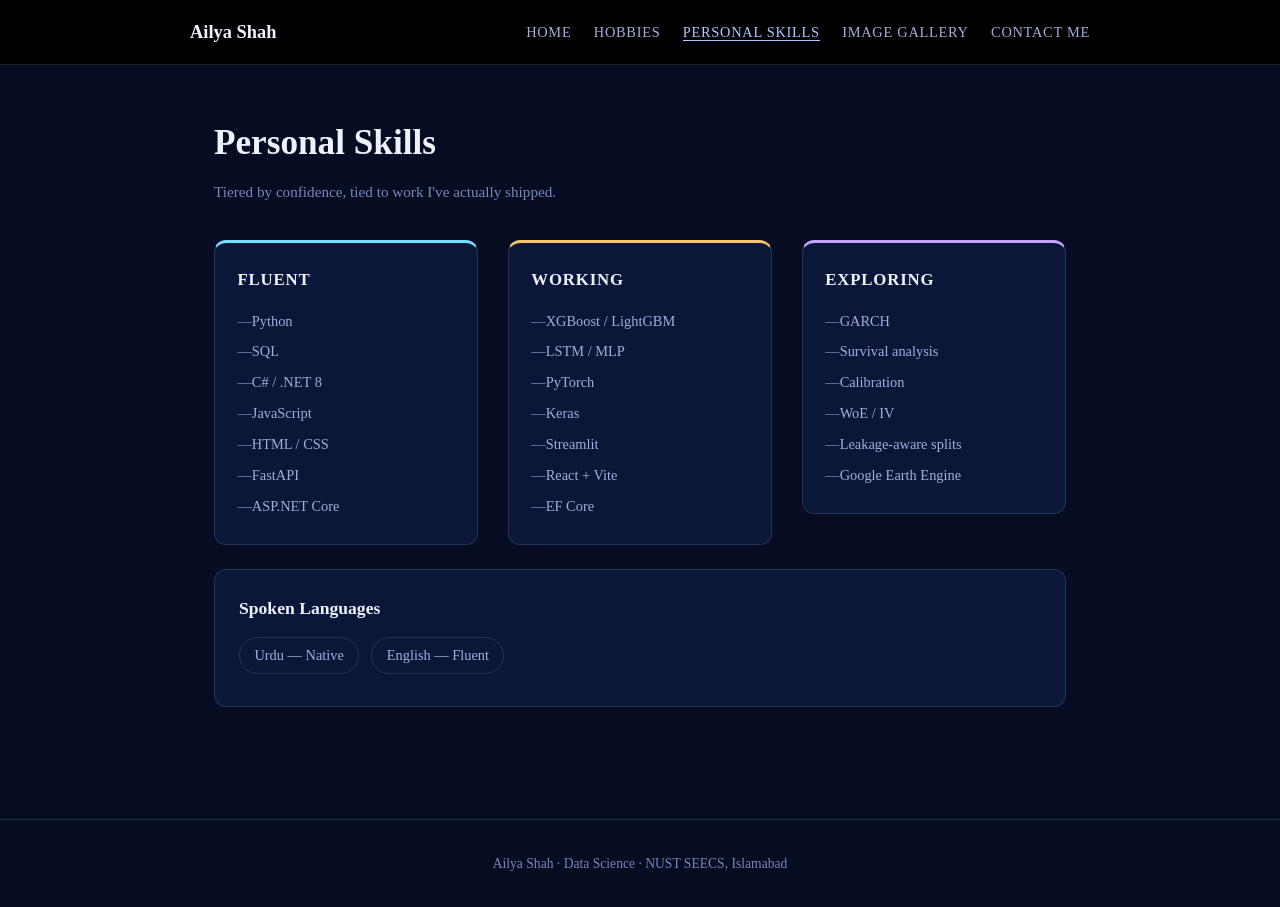
==== skills.html @ cf390185 "adding css styling" ====
<!DOCTYPE html>
<html lang="en">
<head>
<meta charset="UTF-8" />
<meta name="viewport" content="width=device-width, initial-scale=1.0" />
<title>Ailya Shah — Personal Skills</title>
<link rel="stylesheet" href="css/style.css" />
</head>
<body>

<header class="site-header">
  <nav class="clearfix">
    <span class="brand">Ailya Shah</span>
    <ul>
      <li><a href="index.html">Home</a></li>
      <li><a href="hobbies.html">Hobbies</a></li>
      <li><a class="active" href="skills.html">Personal Skills</a></li>
      <li><a href="gallery.html">Image Gallery</a></li>
      <li><a href="contact.html">Contact Me</a></li>
    </ul>
  </nav>
</header>

<main>
  <h1>Personal Skills</h1>
  <p class="sub">Tiered by confidence, tied to work I've actually shipped.</p>

  <div class="clearfix">
    <div class="skill-card fluent">
      <h2>Fluent</h2>
      <ul>
        <li>Python</li>
        <li>SQL</li>
        <li>C# / .NET 8</li>
        <li>JavaScript</li>
        <li>HTML / CSS</li>
        <li>FastAPI</li>
        <li>ASP.NET Core</li>
      </ul>
    </div>
    <div class="skill-card working">
      <h2>Working</h2>
      <ul>
        <li>XGBoost / LightGBM</li>
        <li>LSTM / MLP</li>
        <li>PyTorch</li>
        <li>Keras</li>
        <li>Streamlit</li>
        <li>React + Vite</li>
        <li>EF Core</li>
      </ul>
    </div>
    <div class="skill-card exploring">
      <h2>Exploring</h2>
      <ul>
        <li>GARCH</li>
        <li>Survival analysis</li>
        <li>Calibration</li>
        <li>WoE / IV</li>
        <li>Leakage-aware splits</li>
        <li>Google Earth Engine</li>
      </ul>
    </div>
  </div>

  <div class="lang-panel">
    <h2>Spoken Languages</h2>
    <ul>
      <li>Urdu — Native</li>
      <li>English — Fluent</li>
    </ul>
  </div>
</main>

<footer>
  Ailya Shah · Data Science · NUST SEECS, Islamabad
</footer>

</body>
</html>
---- css/style.css ----
/* =========================================================
   CS313 - Web Engineering - Lab 3
   Ailya Shah - Personal Portfolio II
   Single external stylesheet for all 5 pages.
   ========================================================= */

* {
  box-sizing: border-box;
  margin: 0;
  padding: 0;
}

body {
  font-family: Georgia, 'Times New Roman', serif;
  background-color: #060c22;
  color: #c6cdec;
  line-height: 1.7;
}

a {
  color: #b0c7ff;
  text-decoration: none;
}

a:hover {
  color: #ffffff;
}

/* ===== Clearfix helper (used wherever floats are involved) ===== */
.clearfix::after {
  content: "";
  display: table;
  clear: both;
}

/* ===== Header / Navigation ===== */
header.site-header {
  background: #000000;
  border-bottom: 1px solid rgba(176, 199, 255, 0.16);
  padding: 1rem 1.5rem;
}

nav {
  max-width: 900px;
  margin: 0 auto;
}

nav .brand {
  font-size: 1.15rem;
  font-weight: bold;
  color: #eef2ff;
  float: left;
  line-height: 2rem;
}

/* Horizontal nav menu built with float + clear, as required by the lab */
nav ul {
  list-style: none;
  float: right;
}

nav ul li {
  float: left;
  margin-left: 1.4rem;
}

nav ul li a {
  font-size: 0.9rem;
  text-transform: uppercase;
  letter-spacing: 0.05em;
  color: #a3adda;
  line-height: 2rem;
}

nav ul li a.active {
  color: #b0c7ff;
  border-bottom: 1px solid #b0c7ff;
}

/* clear the float so the header doesn't collapse */
nav::after {
  content: "";
  display: table;
  clear: both;
}

/* ===== Page layout ===== */
main {
  max-width: 900px;
  margin: 0 auto;
  padding: 3rem 1.5rem 4rem;
}

h1 {
  color: #eef2ff;
  font-size: 2.2rem;
  margin-bottom: 0.4rem;
}

.sub {
  color: #7b86bb;
  margin-bottom: 2.2rem;
  font-size: 0.95rem;
}

footer {
  text-align: center;
  padding: 2rem 1rem;
  color: #7b86bb;
  font-size: 0.85rem;
  border-top: 1px solid rgba(176, 199, 255, 0.16);
  margin-top: 3rem;
}

/* ===== Home page: profile photo floated beside bio text ===== */
.hero .role {
  color: #b0c7ff;
  font-style: italic;
  font-size: 1.1rem;
  margin-bottom: 1.3rem;
}

.profile-photo {
  float: left;
  width: 180px;
  height: 180px;
  object-fit: cover;
  border-radius: 10px;
  border: 1px solid rgba(176, 199, 255, 0.16);
  margin: 0.3rem 1.5rem 1rem 0;
}

.hero p.lede {
  color: #a3adda;
  margin-bottom: 1.5rem;
}

/* stop following content from wrapping around the floated photo */
.stats {
  clear: left;
  padding-top: 0.5rem;
}

.stats .stat {
  display: inline-block;
  margin-right: 2rem;
  margin-bottom: 1rem;
}

.stat b {
  display: block;
  font-size: 1.5rem;
  color: #eef2ff;
}

.stat span {
  font-size: 0.8rem;
  color: #7b86bb;
  text-transform: uppercase;
  letter-spacing: 0.05em;
}

.links a {
  display: inline-block;
  border: 1px solid rgba(176, 199, 255, 0.16);
  padding: 0.5rem 1rem;
  border-radius: 6px;
  font-size: 0.85rem;
  color: #a3adda;
  margin: 0 0.5rem 0.5rem 0;
}

.links a:hover {
  border-color: #b0c7ff;
  color: #b0c7ff;
}

.panel {
  clear: both;
  background: #0b1738;
  border: 1px solid rgba(176, 199, 255, 0.16);
  border-radius: 12px;
  padding: 1.6rem;
  margin: 2rem 0 1.5rem;
}

.panel h2 {
  color: #eef2ff;
  font-size: 1.2rem;
  margin-bottom: 0.6rem;
}

.panel p {
  color: #a3adda;
  font-size: 0.95rem;
}

.quicklinks {
  clear: both;
}

.quicklinks a {
  display: block;
  float: left;
  width: 21%;
  margin-right: 4%;
  background: #0b1738;
  border: 1px solid rgba(176, 199, 255, 0.16);
  border-radius: 10px;
  padding: 1.1rem 0.6rem;
  color: #eef2ff;
  font-weight: bold;
  text-align: center;
  font-size: 0.85rem;
}

.quicklinks a:last-child {
  margin-right: 0;
}

.quicklinks a:hover {
  border-color: #b0c7ff;
  color: #b0c7ff;
}

/* ===== Hobbies page: floated cards, two per row ===== */
.hobby-card {
  float: left;
  width: 47%;
  margin: 0 3% 1.5rem 0;
  background: #0b1738;
  border: 1px solid rgba(176, 199, 255, 0.16);
  border-top: 3px solid #b0c7ff;
  border-radius: 12px;
  padding: 1.4rem;
}

.hobby-card:nth-child(even) {
  margin-right: 0;
}

.hobby-card h2 {
  color: #eef2ff;
  font-size: 1.15rem;
  margin-bottom: 0.5rem;
}

.hobby-card p {
  color: #a3adda;
  font-size: 0.92rem;
}

/* ===== Skills page ===== */
.skill-card {
  float: left;
  width: 31%;
  margin: 0 3.5% 1.5rem 0;
  background: #0b1738;
  border: 1px solid rgba(176, 199, 255, 0.16);
  border-top: 3px solid #b0c7ff;
  border-radius: 12px;
  padding: 1.4rem;
}

.skill-card:last-child {
  margin-right: 0;
}

.skill-card.fluent { border-top-color: #74e0ff; }
.skill-card.working { border-top-color: #f4c56a; }
.skill-card.exploring { border-top-color: #c3a4ff; }

.skill-card h2 {
  color: #eef2ff;
  font-size: 1.05rem;
  margin-bottom: 0.7rem;
  text-transform: uppercase;
  letter-spacing: 0.05em;
}

.skill-card ul {
  list-style: none;
}

.skill-card li {
  color: #a3adda;
  font-size: 0.9rem;
  padding: 0.2rem 0;
}

.skill-card li::before {
  content: "\2014 ";
  color: #7b86bb;
}

.lang-panel {
  clear: both;
  background: #0b1738;
  border: 1px solid rgba(176, 199, 255, 0.16);
  border-radius: 12px;
  padding: 1.5rem;
}

.lang-panel h2 {
  color: #eef2ff;
  font-size: 1.1rem;
  margin-bottom: 0.8rem;
}

.lang-panel li {
  display: inline-block;
  color: #a3adda;
  font-size: 0.9rem;
  border: 1px solid rgba(176, 199, 255, 0.16);
  border-radius: 999px;
  padding: 0.35rem 0.9rem;
  margin: 0 0.5rem 0.5rem 0;
  list-style: none;
}

/* ===== Gallery page: images floated into a grid ===== */
.gallery-item {
  float: left;
  width: 31%;
  margin: 0 3.5% 1.6rem 0;
  background: #0b1738;
  border: 1px solid rgba(176, 199, 255, 0.16);
  border-radius: 12px;
  overflow: hidden;
}

.gallery-item:nth-child(3n) {
  margin-right: 0;
}

.gallery-item img {
  width: 100%;
  display: block;
  height: 150px;
  object-fit: cover;
  object-position: top;
}

.gallery-item .caption {
  padding: 0.9rem 1rem;
}

.gallery-item .title {
  color: #eef2ff;
  font-weight: bold;
  font-size: 0.92rem;
  margin-bottom: 0.25rem;
}

.gallery-item .desc {
  color: #a3adda;
  font-size: 0.8rem;
}

/* ===== Contact page ===== */
.contact-panel {
  background: #0b1738;
  border: 1px solid rgba(176, 199, 255, 0.16);
  border-radius: 12px;
  padding: 1.8rem;
  margin-bottom: 1.6rem;
}

.contact-panel .label {
  color: #7b86bb;
  font-size: 0.78rem;
  text-transform: uppercase;
  letter-spacing: 0.08em;
  margin-bottom: 0.3rem;
}

.contact-panel .email {
  color: #eef2ff;
  font-size: 1.2rem;
  font-weight: bold;
}

.social-list {
  list-style: none;
}

.social-list li {
  background: #0b1738;
  border: 1px solid rgba(176, 199, 255, 0.16);
  border-radius: 10px;
  padding: 0.9rem 1.2rem;
  margin-bottom: 0.7rem;
}

.social-list li::after {
  content: "";
  display: table;
  clear: both;
}

.social-list li a {
  float: left;
  color: #eef2ff;
  font-weight: bold;
}

.social-list li a:hover {
  color: #b0c7ff;
}

.social-list li span.tag {
  float: right;
  color: #7b86bb;
  font-size: 0.8rem;
}

/* ===== Responsive fallback: stack floats on small screens ===== */
@media (max-width: 640px) {
  .profile-photo,
  .hobby-card,
  .skill-card,
  .gallery-item,
  .quicklinks a {
    float: none;
    width: 100%;
    margin-right: 0;
  }
  nav .brand,
  nav ul {
    float: none;
    display: block;
  }
  nav ul li {
    float: left;
    margin: 0 1rem 0.5rem 0;
  }
}
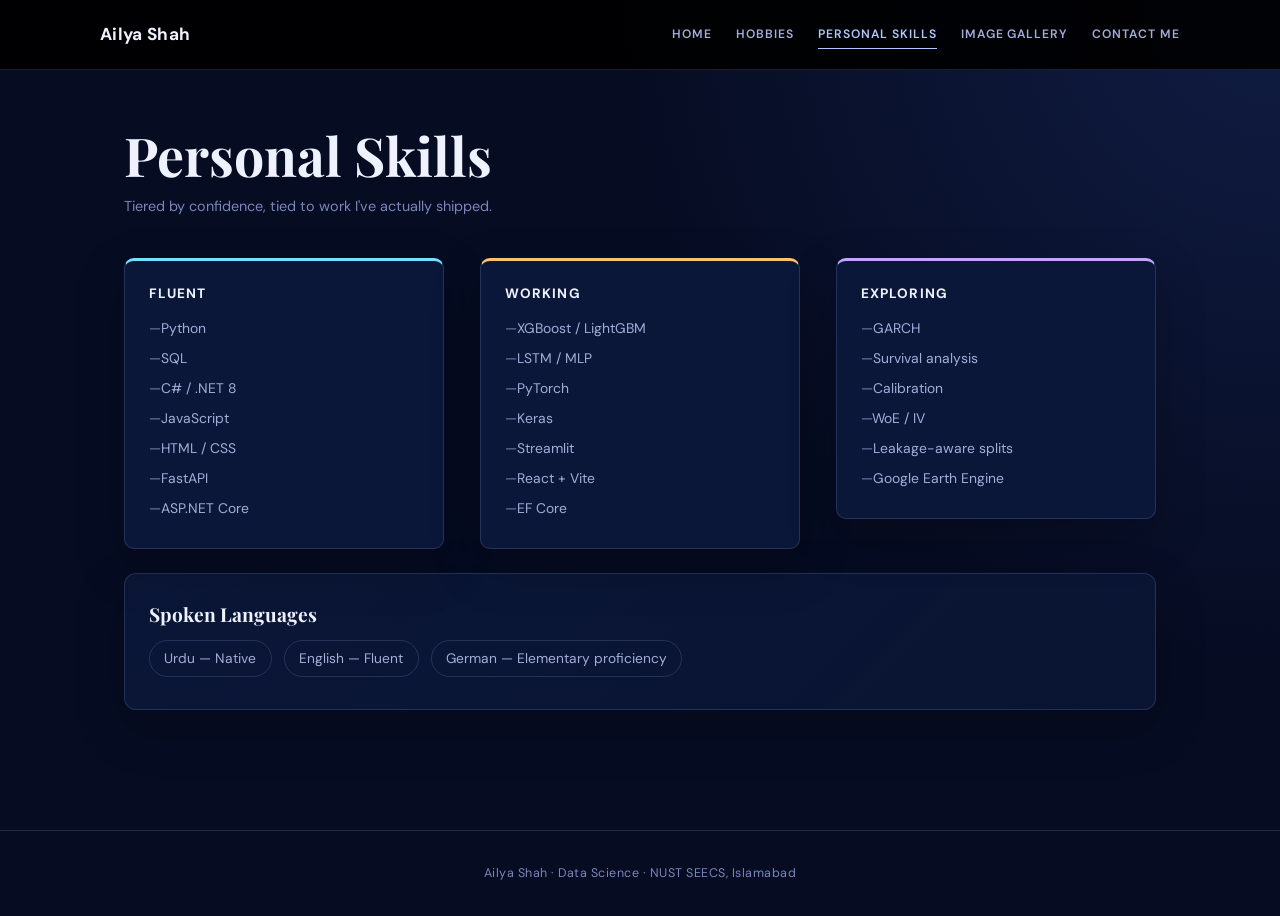
==== commit 8515db1e: "improve readability of text on home" ====
--- a/skills.html
+++ b/skills.html
@@ -68,6 +68,7 @@
     <ul>
       <li>Urdu — Native</li>
       <li>English — Fluent</li>
+      <li>German — Elementary proficiency</li>
     </ul>
   </div>
 </main>
--- a/css/style.css
+++ b/css/style.css
@@ -1,437 +1,139 @@
-/* =========================================================
-   CS313 - Web Engineering - Lab 3
-   Ailya Shah - Personal Portfolio II
-   Single external stylesheet for all 5 pages.
-   ========================================================= */
+@import url('https://fonts.googleapis.com/css2?family=DM+Sans:wght@400;500;600;700&family=Playfair+Display:wght@600;700&display=swap');
 
-* {
-  box-sizing: border-box;
-  margin: 0;
-  padding: 0;
+:root {
+  --ink: #060c22;
+  --panel: #0b1738;
+  --text: #c6cdec;
+  --muted: #7b86bb;
+  --soft: #a3adda;
+  --bright: #eef2ff;
+  --accent: #b0c7ff;
+  --line: rgba(176, 199, 255, 0.16);
+  --shadow: 0 18px 50px rgba(0, 0, 0, 0.22);
 }
 
+* { box-sizing: border-box; margin: 0; padding: 0; }
+html { scroll-behavior: smooth; }
+
 body {
-  font-family: Georgia, 'Times New Roman', serif;
-  background-color: #060c22;
-  color: #c6cdec;
+  background: radial-gradient(circle at top right, #101c43 0, var(--ink) 42%);
+  color: var(--text);
+  font-family: 'DM Sans', 'Segoe UI', sans-serif;
   line-height: 1.7;
 }
 
-a {
-  color: #b0c7ff;
-  text-decoration: none;
+a { color: var(--accent); text-decoration: none; }
+a:hover { color: #ffffff; }
+.clearfix::after { clear: both; content: ""; display: table; }
+
+header.site-header {
+  background: rgba(0, 0, 0, 0.92);
+  border-bottom: 1px solid var(--line);
+  padding: 1.15rem 1.5rem;
+  position: sticky;
+  top: 0;
+  z-index: 10;
 }
+nav { margin: 0 auto; max-width: 1080px; }
+nav .brand { color: var(--bright); float: left; font-size: 1.08rem; font-weight: 700; letter-spacing: 0.02em; line-height: 2rem; }
+nav ul { float: right; list-style: none; }
+nav ul li { float: left; margin-left: 1.5rem; }
+nav ul li a { color: var(--soft); font-size: 0.76rem; font-weight: 600; letter-spacing: 0.08em; line-height: 2rem; text-transform: uppercase; }
+nav ul li a.active { border-bottom: 1px solid var(--accent); color: var(--accent); padding-bottom: 0.35rem; }
 
-a:hover {
-  color: #ffffff;
-}
+main { margin: 0 auto; max-width: 1080px; padding: 3.5rem 1.5rem 4.5rem; }
+h1, h2, .castle-hero h1 { font-family: 'Playfair Display', Georgia, serif; }
+h1 { color: var(--bright); font-size: clamp(2.1rem, 5vw, 3.35rem); line-height: 1.1; margin-bottom: 0.55rem; }
+.sub { color: var(--muted); font-size: 0.9rem; margin-bottom: 2.5rem; }
+footer { border-top: 1px solid var(--line); color: var(--muted); font-size: 0.78rem; letter-spacing: 0.04em; margin-top: 3rem; padding: 2rem 1rem; text-align: center; }
 
-/* ===== Clearfix helper (used wherever floats are involved) ===== */
-.clearfix::after {
-  content: "";
-  display: table;
-  clear: both;
-}
+.castle-hero { align-items: flex-end; background: linear-gradient(90deg, rgba(6, 12, 34, 0.92), rgba(6, 12, 34, 0.22)), url("https://images.unsplash.com/photo-1520637836862-4d197d17c46a?auto=format&fit=crop&w=1800&q=85") center/cover; border: 1px solid var(--line); border-radius: 16px; box-shadow: var(--shadow); display: flex; min-height: 390px; overflow: hidden; padding: 3rem; position: relative; }
+.castle-hero::after { border: 1px solid rgba(238, 242, 255, 0.2); border-radius: 12px; content: ""; inset: 12px; pointer-events: none; position: absolute; }
+.castle-hero-content { max-width: 520px; position: relative; z-index: 1; }
+.eyebrow { color: var(--accent); font-size: 0.72rem; font-weight: 600; letter-spacing: 0.15em; margin-bottom: 1rem; text-transform: uppercase; }
+.castle-hero h1 { font-size: clamp(2.35rem, 6vw, 4.6rem); max-width: 520px; }
+.castle-hero p:not(.eyebrow) { color: var(--text); font-size: 1.02rem; margin: 1.2rem 0 1.7rem; }
+.hero-cta { border: 1px solid var(--accent); color: var(--bright); display: inline-block; font-size: 0.82rem; font-weight: 600; letter-spacing: 0.04em; padding: 0.7rem 1rem; }
+.hero-cta span { margin-left: 0.7rem; }
+.hero-cta:hover { background: var(--accent); color: var(--ink); }
 
-/* ===== Header / Navigation ===== */
-header.site-header {
-  background: #000000;
-  border-bottom: 1px solid rgba(176, 199, 255, 0.16);
-  padding: 1rem 1.5rem;
-}
+.hero { border-bottom: 1px solid var(--line); margin-top: 3.5rem; padding-bottom: 2rem; }
+.hero .role { color: var(--accent); font-family: 'Playfair Display', Georgia, serif; font-size: 1.1rem; margin-bottom: 1.3rem; }
+.hero p.lede { color: var(--soft); margin-bottom: 1.5rem; max-width: 900px; }
+.stats { padding-top: 0.5rem; }
+.stats .stat { display: inline-block; margin-bottom: 1rem; margin-right: 2.5rem; }
+.stat b { color: var(--bright); display: block; font-size: 1.5rem; }
+.stat span { color: var(--muted); font-size: 0.72rem; font-weight: 600; letter-spacing: 0.05em; text-transform: uppercase; }
+.links a { border: 1px solid var(--line); display: inline-block; font-size: 0.8rem; font-weight: 500; margin: 0 0.5rem 0.5rem 0; padding: 0.5rem 1rem; }
+.links a:hover { border-color: var(--accent); color: var(--accent); }
 
-nav {
-  max-width: 900px;
-  margin: 0 auto;
-}
+.panel, .contact-panel, .lang-panel { background: linear-gradient(135deg, rgba(11, 23, 56, 0.98), rgba(11, 23, 56, 0.78)); border: 1px solid var(--line); border-radius: 12px; box-shadow: var(--shadow); }
+.panel { clear: both; margin: 2.5rem 0 1.7rem; padding: 1.7rem; }
+.panel h2, .lang-panel h2 { color: var(--bright); font-size: 1.2rem; margin-bottom: 0.6rem; }
+.panel p, .hobby-card p { color: var(--soft); font-size: 0.92rem; }
 
-nav .brand {
-  font-size: 1.15rem;
-  font-weight: bold;
-  color: #eef2ff;
-  float: left;
-  line-height: 2rem;
-}
+.quicklinks { clear: both; }
+.quicklinks a { background: var(--panel); border: 1px solid var(--line); border-radius: 8px; color: var(--bright); display: block; float: left; font-size: 0.82rem; font-weight: 600; margin-right: 2.66%; padding: 1.1rem 0.6rem; text-align: center; width: 23%; }
+.quicklinks a:last-child { margin-right: 0; }
+.quicklinks a:hover { border-color: var(--accent); color: var(--accent); }
 
-/* Horizontal nav menu built with float + clear, as required by the lab */
-nav ul {
-  list-style: none;
-  float: right;
-}
+/* Float-based card rows keep the layout aligned for the lab requirement. */
+.hobby-card, .skill-card { background: var(--panel); border: 1px solid var(--line); border-radius: 10px; box-shadow: var(--shadow); float: left; }
+.hobby-card { border-top: 3px solid var(--accent); margin: 0 3% 1.5rem 0; min-height: 205px; padding: 1.6rem; width: 47%; }
+.hobby-card:nth-child(even) { margin-right: 0; }
+.hobby-card h2, .skill-card h2 { color: var(--bright); font-size: 1.15rem; line-height: 1.3; margin-bottom: 0.7rem; }
 
-nav ul li {
-  float: left;
-  margin-left: 1.4rem;
-}
-
-nav ul li a {
-  font-size: 0.9rem;
-  text-transform: uppercase;
-  letter-spacing: 0.05em;
-  color: #a3adda;
-  line-height: 2rem;
-}
-
-nav ul li a.active {
-  color: #b0c7ff;
-  border-bottom: 1px solid #b0c7ff;
-}
-
-/* clear the float so the header doesn't collapse */
-nav::after {
-  content: "";
-  display: table;
-  clear: both;
-}
-
-/* ===== Page layout ===== */
-main {
-  max-width: 900px;
-  margin: 0 auto;
-  padding: 3rem 1.5rem 4rem;
-}
-
-h1 {
-  color: #eef2ff;
-  font-size: 2.2rem;
-  margin-bottom: 0.4rem;
-}
-
-.sub {
-  color: #7b86bb;
-  margin-bottom: 2.2rem;
-  font-size: 0.95rem;
-}
-
-footer {
-  text-align: center;
-  padding: 2rem 1rem;
-  color: #7b86bb;
-  font-size: 0.85rem;
-  border-top: 1px solid rgba(176, 199, 255, 0.16);
-  margin-top: 3rem;
-}
-
-/* ===== Home page: profile photo floated beside bio text ===== */
-.hero .role {
-  color: #b0c7ff;
-  font-style: italic;
-  font-size: 1.1rem;
-  margin-bottom: 1.3rem;
-}
-
-.profile-photo {
-  float: left;
-  width: 180px;
-  height: 180px;
-  object-fit: cover;
-  border-radius: 10px;
-  border: 1px solid rgba(176, 199, 255, 0.16);
-  margin: 0.3rem 1.5rem 1rem 0;
-}
-
-.hero p.lede {
-  color: #a3adda;
-  margin-bottom: 1.5rem;
-}
-
-/* stop following content from wrapping around the floated photo */
-.stats {
-  clear: left;
-  padding-top: 0.5rem;
-}
-
-.stats .stat {
-  display: inline-block;
-  margin-right: 2rem;
-  margin-bottom: 1rem;
-}
-
-.stat b {
-  display: block;
-  font-size: 1.5rem;
-  color: #eef2ff;
-}
-
-.stat span {
-  font-size: 0.8rem;
-  color: #7b86bb;
-  text-transform: uppercase;
-  letter-spacing: 0.05em;
-}
-
-.links a {
-  display: inline-block;
-  border: 1px solid rgba(176, 199, 255, 0.16);
-  padding: 0.5rem 1rem;
-  border-radius: 6px;
-  font-size: 0.85rem;
-  color: #a3adda;
-  margin: 0 0.5rem 0.5rem 0;
-}
-
-.links a:hover {
-  border-color: #b0c7ff;
-  color: #b0c7ff;
-}
-
-.panel {
-  clear: both;
-  background: #0b1738;
-  border: 1px solid rgba(176, 199, 255, 0.16);
-  border-radius: 12px;
-  padding: 1.6rem;
-  margin: 2rem 0 1.5rem;
-}
-
-.panel h2 {
-  color: #eef2ff;
-  font-size: 1.2rem;
-  margin-bottom: 0.6rem;
-}
-
-.panel p {
-  color: #a3adda;
-  font-size: 0.95rem;
-}
-
-.quicklinks {
-  clear: both;
-}
-
-.quicklinks a {
-  display: block;
-  float: left;
-  width: 21%;
-  margin-right: 4%;
-  background: #0b1738;
-  border: 1px solid rgba(176, 199, 255, 0.16);
-  border-radius: 10px;
-  padding: 1.1rem 0.6rem;
-  color: #eef2ff;
-  font-weight: bold;
-  text-align: center;
-  font-size: 0.85rem;
-}
-
-.quicklinks a:last-child {
-  margin-right: 0;
-}
-
-.quicklinks a:hover {
-  border-color: #b0c7ff;
-  color: #b0c7ff;
-}
-
-/* ===== Hobbies page: floated cards, two per row ===== */
-.hobby-card {
-  float: left;
-  width: 47%;
-  margin: 0 3% 1.5rem 0;
-  background: #0b1738;
-  border: 1px solid rgba(176, 199, 255, 0.16);
-  border-top: 3px solid #b0c7ff;
-  border-radius: 12px;
-  padding: 1.4rem;
-}
-
-.hobby-card:nth-child(even) {
-  margin-right: 0;
-}
-
-.hobby-card h2 {
-  color: #eef2ff;
-  font-size: 1.15rem;
-  margin-bottom: 0.5rem;
-}
-
-.hobby-card p {
-  color: #a3adda;
-  font-size: 0.92rem;
-}
-
-/* ===== Skills page ===== */
-.skill-card {
-  float: left;
-  width: 31%;
-  margin: 0 3.5% 1.5rem 0;
-  background: #0b1738;
-  border: 1px solid rgba(176, 199, 255, 0.16);
-  border-top: 3px solid #b0c7ff;
-  border-radius: 12px;
-  padding: 1.4rem;
-}
-
-.skill-card:last-child {
-  margin-right: 0;
-}
-
+.skill-card { border-top: 3px solid var(--accent); margin: 0 3.5% 1.5rem 0; padding: 1.5rem; width: 31%; }
+.skill-card:last-child { margin-right: 0; }
 .skill-card.fluent { border-top-color: #74e0ff; }
 .skill-card.working { border-top-color: #f4c56a; }
 .skill-card.exploring { border-top-color: #c3a4ff; }
+.skill-card h2 { font-family: 'DM Sans', 'Segoe UI', sans-serif; font-size: 0.85rem; letter-spacing: 0.08em; text-transform: uppercase; }
+.skill-card ul { list-style: none; }
+.skill-card li { color: var(--soft); font-size: 0.87rem; padding: 0.2rem 0; }
+.skill-card li::before { color: var(--muted); content: "\2014 "; }
+.lang-panel { clear: both; padding: 1.5rem; }
+.lang-panel li { border: 1px solid var(--line); border-radius: 999px; color: var(--soft); display: inline-block; font-size: 0.86rem; list-style: none; margin: 0 0.5rem 0.5rem 0; padding: 0.35rem 0.9rem; }
 
-.skill-card h2 {
-  color: #eef2ff;
-  font-size: 1.05rem;
-  margin-bottom: 0.7rem;
-  text-transform: uppercase;
-  letter-spacing: 0.05em;
+.gallery-item { background: var(--panel); border: 1px solid var(--line); border-radius: 10px; box-shadow: var(--shadow); float: left; margin: 0 3.5% 1.6rem 0; min-height: 330px; overflow: hidden; width: 31%; }
+.gallery-item:nth-child(3n) { margin-right: 0; }
+.gallery-item img { display: block; height: 170px; object-fit: cover; object-position: top; transition: transform 220ms ease; width: 100%; }
+.gallery-item:hover img { transform: scale(1.03); }
+.gallery-item .caption { padding: 1rem 1.05rem 1.15rem; }
+.gallery-item .title { color: var(--bright); font-family: 'Playfair Display', Georgia, serif; font-size: 0.98rem; line-height: 1.35; margin-bottom: 0.4rem; }
+.gallery-item .desc { color: var(--soft); font-size: 0.79rem; line-height: 1.55; }
+
+.contact-panel { margin-bottom: 1.6rem; padding: 1.8rem; }
+.contact-panel .label { color: var(--muted); font-size: 0.74rem; font-weight: 600; letter-spacing: 0.08em; margin-bottom: 0.3rem; text-transform: uppercase; }
+.contact-panel .email { color: var(--bright); font-size: 1.15rem; font-weight: 700; }
+.social-list { list-style: none; }
+.social-list li { background: var(--panel); border: 1px solid var(--line); border-radius: 8px; margin-bottom: 0.7rem; padding: 0.9rem 1.2rem; }
+.social-list li::after { clear: both; content: ""; display: table; }
+.social-list li a { color: var(--bright); float: left; font-weight: 600; }
+.social-list li a:hover { color: var(--accent); }
+.social-list li span.tag { color: var(--muted); float: right; font-size: 0.78rem; }
+
+@media (max-width: 760px) {
+  nav .brand, nav ul { float: none; }
+  nav ul { margin-top: 0.7rem; }
+  nav ul li { margin: 0 1rem 0.45rem 0; }
+  .castle-hero { min-height: 420px; padding: 2rem; }
+  .quicklinks a { margin-right: 2%; width: 49%; }
+  .quicklinks a:nth-child(2n) { margin-right: 0; }
+  .skill-card { margin-right: 2%; width: 49%; }
+  .skill-card:nth-child(2) { margin-right: 0; }
+  .skill-card:last-child { clear: both; float: none; width: 100%; }
+  .gallery-item { margin-right: 2%; width: 49%; }
+  .gallery-item:nth-child(3n) { margin-right: 2%; }
+  .gallery-item:nth-child(2n) { margin-right: 0; }
 }
 
-.skill-card ul {
-  list-style: none;
+@media (max-width: 560px) {
+  main { padding-top: 2.5rem; }
+  .castle-hero { min-height: 460px; padding: 1.5rem; }
+  .hobby-card, .skill-card, .gallery-item, .quicklinks a { float: none; margin-right: 0; width: 100%; }
+  .quicklinks a { margin-bottom: 0.7rem; }
+  .hobby-card, .skill-card { min-height: 0; margin-bottom: 1rem; }
+  .gallery-item, .gallery-item:nth-child(3n) { margin-bottom: 1rem; margin-right: 0; }
+  .social-list li span.tag { display: block; float: none; margin-top: 0.25rem; }
 }
-
-.skill-card li {
-  color: #a3adda;
-  font-size: 0.9rem;
-  padding: 0.2rem 0;
-}
-
-.skill-card li::before {
-  content: "\2014 ";
-  color: #7b86bb;
-}
-
-.lang-panel {
-  clear: both;
-  background: #0b1738;
-  border: 1px solid rgba(176, 199, 255, 0.16);
-  border-radius: 12px;
-  padding: 1.5rem;
-}
-
-.lang-panel h2 {
-  color: #eef2ff;
-  font-size: 1.1rem;
-  margin-bottom: 0.8rem;
-}
-
-.lang-panel li {
-  display: inline-block;
-  color: #a3adda;
-  font-size: 0.9rem;
-  border: 1px solid rgba(176, 199, 255, 0.16);
-  border-radius: 999px;
-  padding: 0.35rem 0.9rem;
-  margin: 0 0.5rem 0.5rem 0;
-  list-style: none;
-}
-
-/* ===== Gallery page: images floated into a grid ===== */
-.gallery-item {
-  float: left;
-  width: 31%;
-  margin: 0 3.5% 1.6rem 0;
-  background: #0b1738;
-  border: 1px solid rgba(176, 199, 255, 0.16);
-  border-radius: 12px;
-  overflow: hidden;
-}
-
-.gallery-item:nth-child(3n) {
-  margin-right: 0;
-}
-
-.gallery-item img {
-  width: 100%;
-  display: block;
-  height: 150px;
-  object-fit: cover;
-  object-position: top;
-}
-
-.gallery-item .caption {
-  padding: 0.9rem 1rem;
-}
-
-.gallery-item .title {
-  color: #eef2ff;
-  font-weight: bold;
-  font-size: 0.92rem;
-  margin-bottom: 0.25rem;
-}
-
-.gallery-item .desc {
-  color: #a3adda;
-  font-size: 0.8rem;
-}
-
-/* ===== Contact page ===== */
-.contact-panel {
-  background: #0b1738;
-  border: 1px solid rgba(176, 199, 255, 0.16);
-  border-radius: 12px;
-  padding: 1.8rem;
-  margin-bottom: 1.6rem;
-}
-
-.contact-panel .label {
-  color: #7b86bb;
-  font-size: 0.78rem;
-  text-transform: uppercase;
-  letter-spacing: 0.08em;
-  margin-bottom: 0.3rem;
-}
-
-.contact-panel .email {
-  color: #eef2ff;
-  font-size: 1.2rem;
-  font-weight: bold;
-}
-
-.social-list {
-  list-style: none;
-}
-
-.social-list li {
-  background: #0b1738;
-  border: 1px solid rgba(176, 199, 255, 0.16);
-  border-radius: 10px;
-  padding: 0.9rem 1.2rem;
-  margin-bottom: 0.7rem;
-}
-
-.social-list li::after {
-  content: "";
-  display: table;
-  clear: both;
-}
-
-.social-list li a {
-  float: left;
-  color: #eef2ff;
-  font-weight: bold;
-}
-
-.social-list li a:hover {
-  color: #b0c7ff;
-}
-
-.social-list li span.tag {
-  float: right;
-  color: #7b86bb;
-  font-size: 0.8rem;
-}
-
-/* ===== Responsive fallback: stack floats on small screens ===== */
-@media (max-width: 640px) {
-  .profile-photo,
-  .hobby-card,
-  .skill-card,
-  .gallery-item,
-  .quicklinks a {
-    float: none;
-    width: 100%;
-    margin-right: 0;
-  }
-  nav .brand,
-  nav ul {
-    float: none;
-    display: block;
-  }
-  nav ul li {
-    float: left;
-    margin: 0 1rem 0.5rem 0;
-  }
-}
